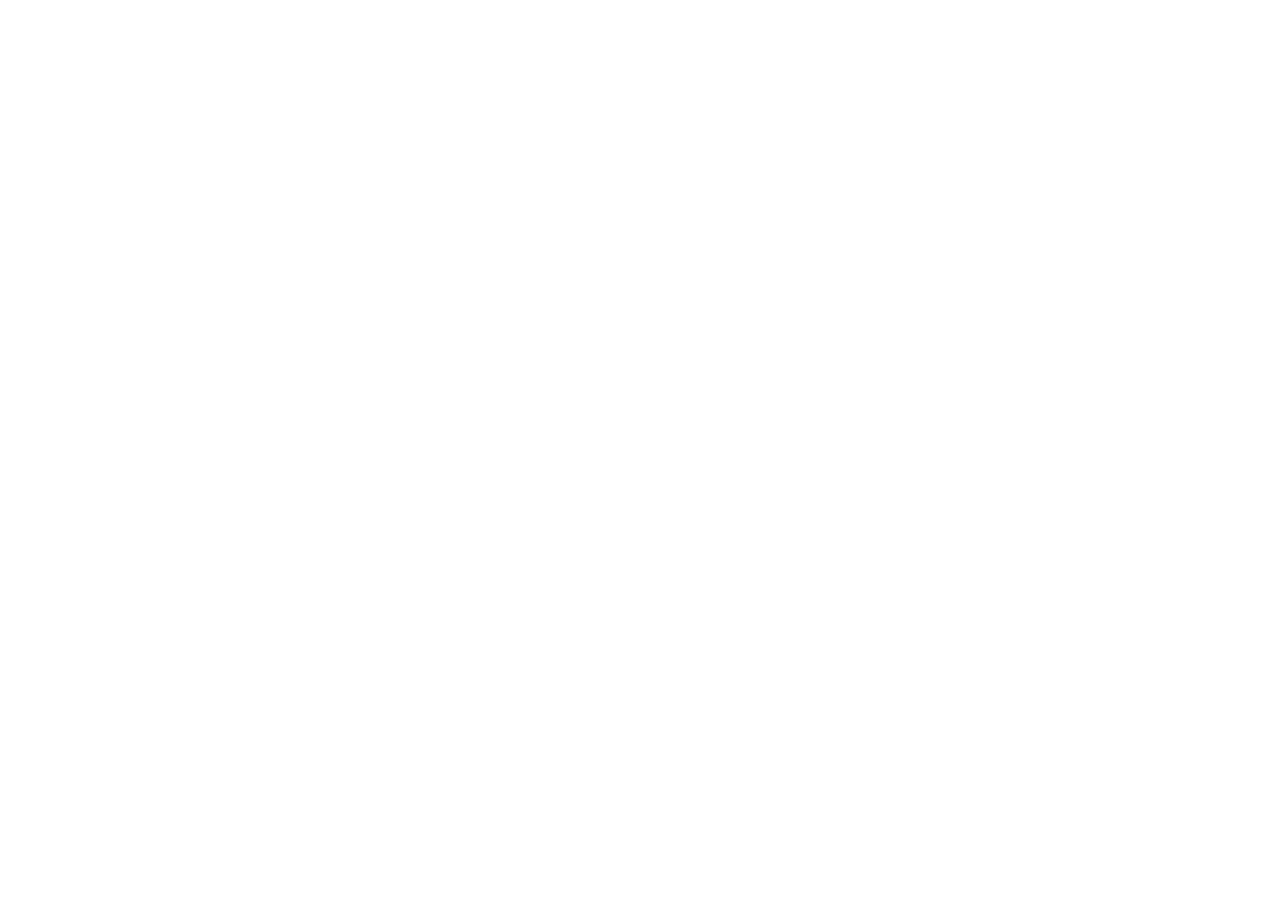
==== login.htm @ 8ff6f1b7 "Create login.htm" ====
<!DOCTYPE html>
<html lang="en">
<head>
    <meta charset="UTF-8">
    <meta http-equiv="X-UA-Compatible" content="IE=edge">
    <meta name="viewport" content="width=device-width, initial-scale=1.0">
    <title>Login page</title>
</head>
<body>
    
    
</body>
</html>
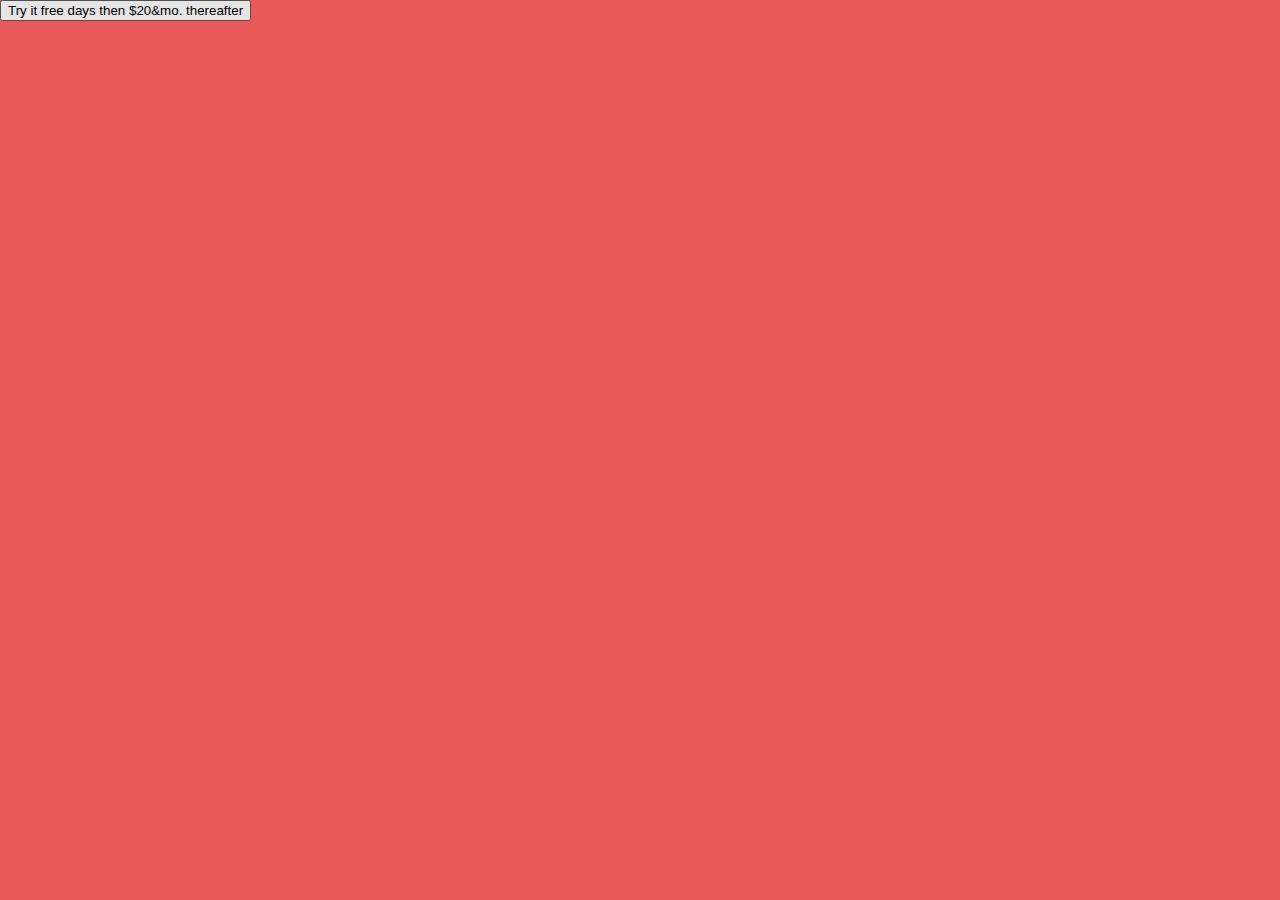
==== commit d6c299a3: "update" ====
--- a/login.htm
+++ b/login.htm
@@ -5,9 +5,15 @@
     <meta http-equiv="X-UA-Compatible" content="IE=edge">
     <meta name="viewport" content="width=device-width, initial-scale=1.0">
     <title>Login page</title>
+<link rel="stylesheet" href="login.css">
 </head>
 <body>
-    
+
+    <div class="conteiner-1">
+        <button class="btn1">            Try it free days then $20&mo. thereafter
+        </button>
+       
+    </div>
     
 </body>
 </html>--- a/login.css
+++ b/login.css
@@ -0,0 +1,24 @@
+
+* {
+    margin: 0;
+    box-sizing: border-box;
+
+  }
+body {
+
+    background: rgb(233, 89, 89);
+}
+
+#conteiner-1{
+    margin: top 20px;
+
+    color: white;
+
+}
+#btn-1{
+
+    width: 100%;
+    background-color: blueviolet;
+
+}
+
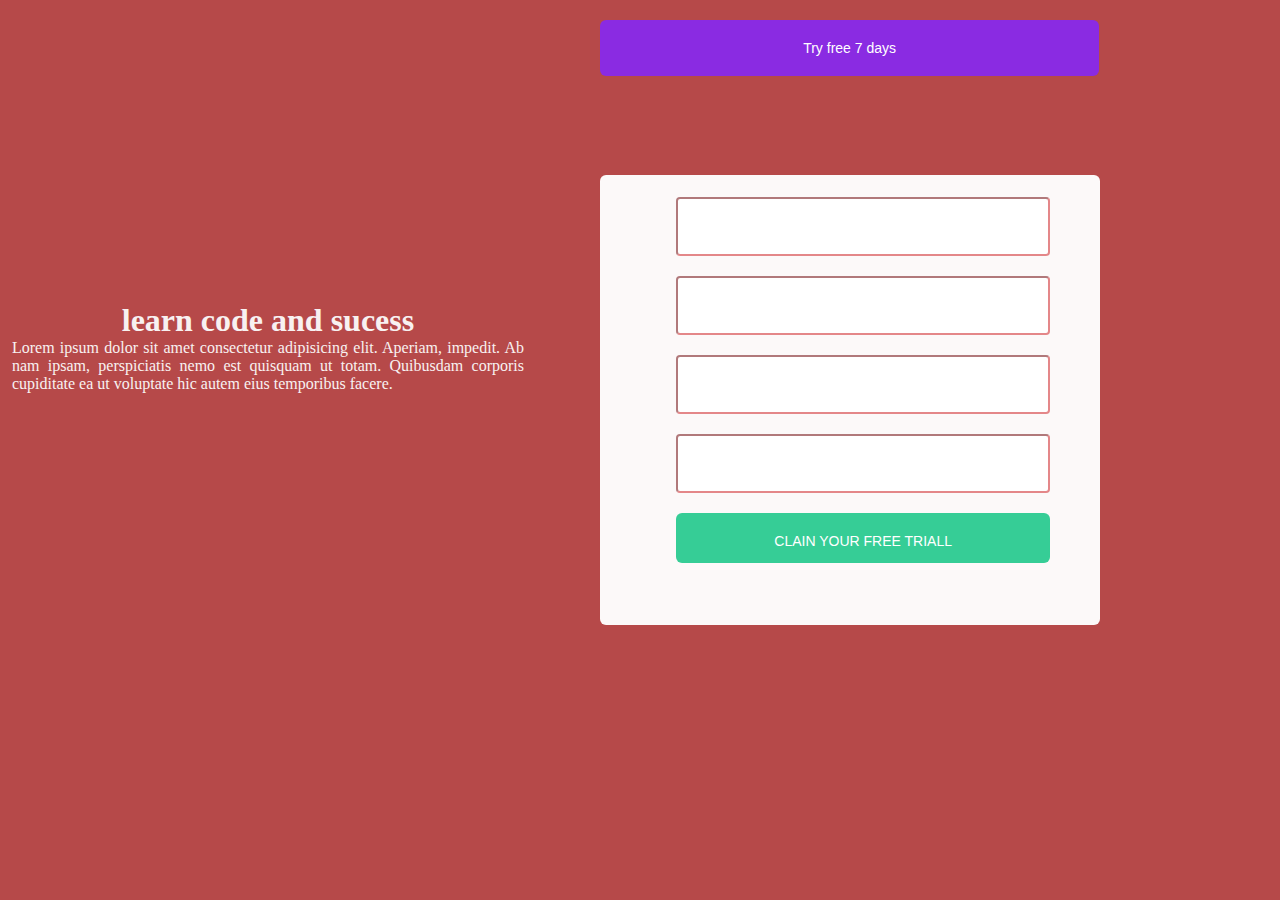
==== commit 60dedfb3: "segunda pagina criada" ====
--- a/login.htm
+++ b/login.htm
@@ -9,11 +9,35 @@
 </head>
 <body>
 
-    <div class="conteiner-1">
-        <button class="btn1">            Try it free days then $20&mo. thereafter
-        </button>
-       
-    </div>
+    <button class="btnfirst">
+        Try free 7 days
+    </button>
+    <div class="card">
+
+        <div class="conteudo">
+            <h1>
+                learn code and sucess
+            </h1>
+            <p>
+                Lorem ipsum dolor sit amet consectetur adipisicing elit. Aperiam, impedit. Ab nam ipsam, perspiciatis nemo est quisquam ut totam. Quibusdam corporis cupiditate ea ut voluptate hic autem eius temporibus facere.
+            </p>
+
+        </div>
+        <i class="fa fa-user icon">
+        </i>
+        <div class="container">
+            <input type="text">
+            <input type="text">
+            <input type="text">
+            <input type="text" name="EMAIL">
+        
+            <button class="button" >
+                CLAIN YOUR FREE TRIALL
+
+            </button>
+         
+        </div>
+      </div>
     
 </body>
 </html>--- a/login.css
+++ b/login.css
@@ -6,19 +6,117 @@
   }
 body {
 
-    background: rgb(233, 89, 89);
-}
-
-#conteiner-1{
-    margin: top 20px;
-
-    color: white;
-
-}
-#btn-1{
-
-    width: 100%;
-    background-color: blueviolet;
+ background: rgb(182, 73, 73);
 
 }
 
+  
+
+.conteudo {
+    position: relative;
+    left: 12px;
+    bottom: -220px;
+  
+    margin-top: 6px;
+    width: 40%;
+    text-align: justify
+    
+   
+}
+
+
+h1 {
+    text-align: center;
+
+    color: rgb(248, 241, 241);
+    
+   
+}
+p {
+
+    color: rgb(248, 241, 241);
+   
+ }
+
+
+input{
+border-color: rgb(210, 56, 59,0.6);
+margin-top: 20px;
+margin-left: 60px;
+display: block; 
+padding: 20px; 
+width: 80%;
+border-radius: 4px;
+ 
+ }
+
+ card {
+     
+    /* Add shadows to create the "card" effect */
+    box-shadow: 0 4px 8px 0 rgba(0,0,0,0.2);
+    transition: 0.3s;
+  }
+  
+  /* On mouse-over, add a deeper shadow */
+  .card:hover {
+    box-shadow: 0 8px 16px 0 rgba(0,0,0,0.2);
+  }
+  
+  /* Add some padding inside the card container */
+  .container {
+    
+    margin-top:2px;
+    height: 450px;
+    margin-left:600px;
+    padding: 2px 16px;
+    background-color:rgb(252, 249, 249);
+    width:500px;
+    border-radius: 6px;
+  }
+
+  .button{
+    border: none;
+    transition: filter .2s;
+
+    color: white;
+    margin-top: 20px;
+    margin-left:60px;
+    font-size:14px;
+    padding:20px;
+    height:50px;
+    width: 80%;
+    background-color: rgb(54, 205, 150);
+    border-radius: 6px;
+
+  }
+
+  .btnfirst{
+    border: none;
+ color: white;
+  margin-top: 20px;
+  margin-left:600px;
+  font-size:14px;
+  padding:20px;
+  width: 39%;
+  background-color: blueviolet;
+  border-radius: 6px;
+
+}
+
+
+
+
+
+.btn-1{
+    margin-top: 20px;
+    margin-left: 600pt;
+    color: white;
+    font-size:14px;
+    padding:20px;
+    height:50px;
+    width: 30%;
+    background-color: blueviolet;
+    border-radius: 6px;
+
+}
+
